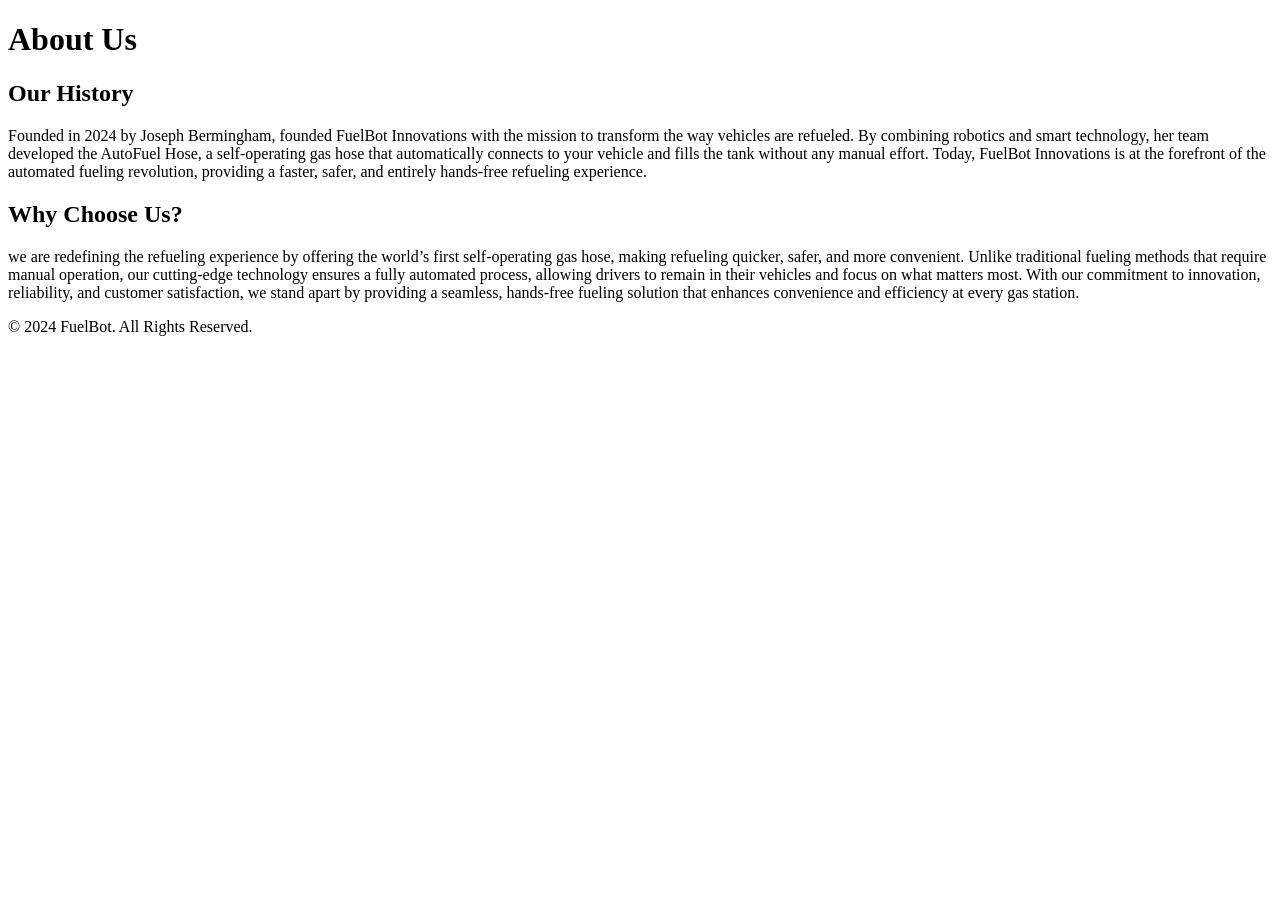
==== index.html @ 7c068c93 "Update and rename index.txt to index.html" ====
<!DOCTYPE html>
<html lang="en">
<head>
    <meta charset="UTF-8">
    <meta name="viewport" content="width=device-width, initial-scale=1.0">
    <title>About Us - Your Company</title>
    <link rel="stylesheet" href="styles.css"> <!-- Link to external CSS -->
</head>
<body>
    <header>
        <h1>About Us</h1>
    </header>

    <section id="history">
        <h2>Our History</h2>
        <p>Founded in 2024 by Joseph Bermingham, founded FuelBot Innovations with the mission to transform the way vehicles are refueled. By combining robotics and smart technology, her team developed the AutoFuel Hose, a self-operating gas hose that automatically connects to your vehicle and fills the tank without any manual effort. Today, FuelBot Innovations is at the forefront of the automated fueling revolution, providing a faster, safer, and entirely hands-free refueling experience.</p>
    </section>

    <section id="why-use-us">
        <h2>Why Choose Us?</h2>
        <p>we are redefining the refueling experience by offering the world’s first self-operating gas hose, making refueling quicker, safer, and more convenient. Unlike traditional fueling methods that require manual operation, our cutting-edge technology ensures a fully automated process, allowing drivers to remain in their vehicles and focus on what matters most. With our commitment to innovation, reliability, and customer satisfaction, we stand apart by providing a seamless, hands-free fueling solution that enhances convenience and efficiency at every gas station.</p>
    </section>

    <footer>
        <p>&copy; 2024 FuelBot. All Rights Reserved.</p>
    </footer>
</body>
</html>
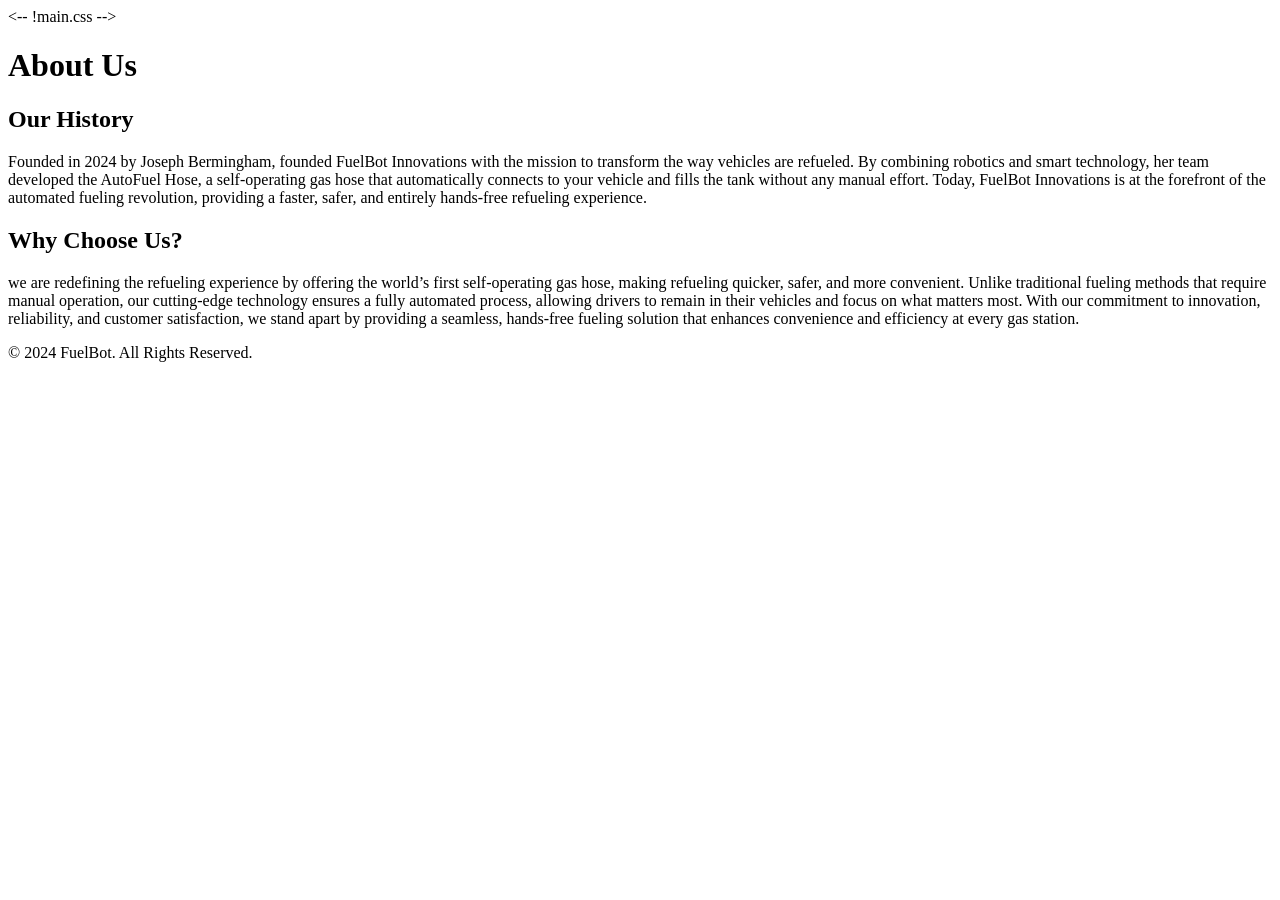
==== commit 155633de: "Update index.html" ====
--- a/index.html
+++ b/index.html
@@ -4,7 +4,8 @@
     <meta charset="UTF-8">
     <meta name="viewport" content="width=device-width, initial-scale=1.0">
     <title>About Us - Your Company</title>
-    <link rel="stylesheet" href="styles.css"> <!-- Link to external CSS -->
+    <link rel="stylesheet" href="styles.css"> <-- !main.css -->
+        
 </head>
 <body>
     <header>
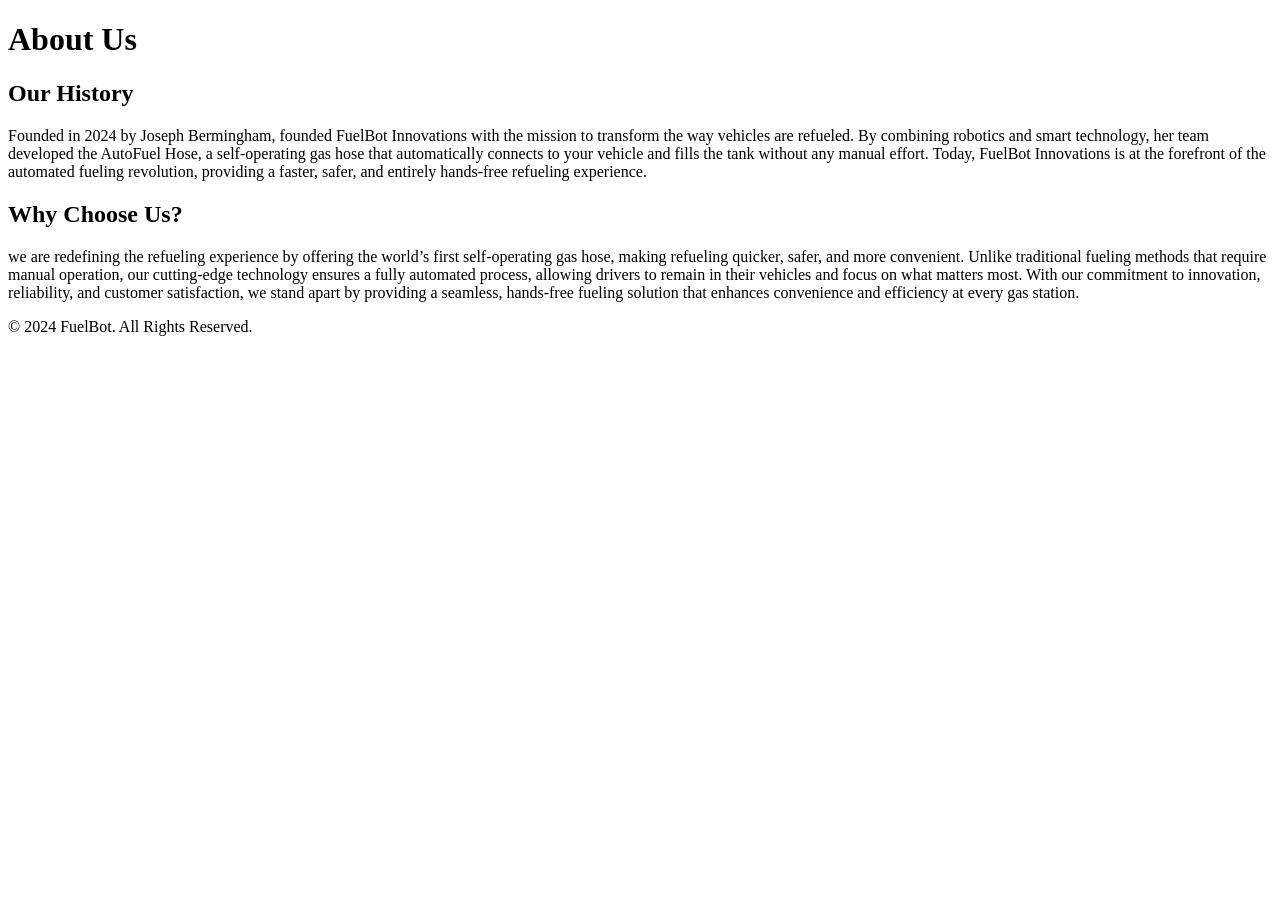
==== commit 340cd7df: "Update index.html" ====
--- a/index.html
+++ b/index.html
@@ -4,7 +4,8 @@
     <meta charset="UTF-8">
     <meta name="viewport" content="width=device-width, initial-scale=1.0">
     <title>About Us - Your Company</title>
-    <link rel="stylesheet" href="styles.css"> <-- !main.css -->
+    <link rel="stylesheet" href="styles.css"> <main.css>
+    
         
 </head>
 <body>
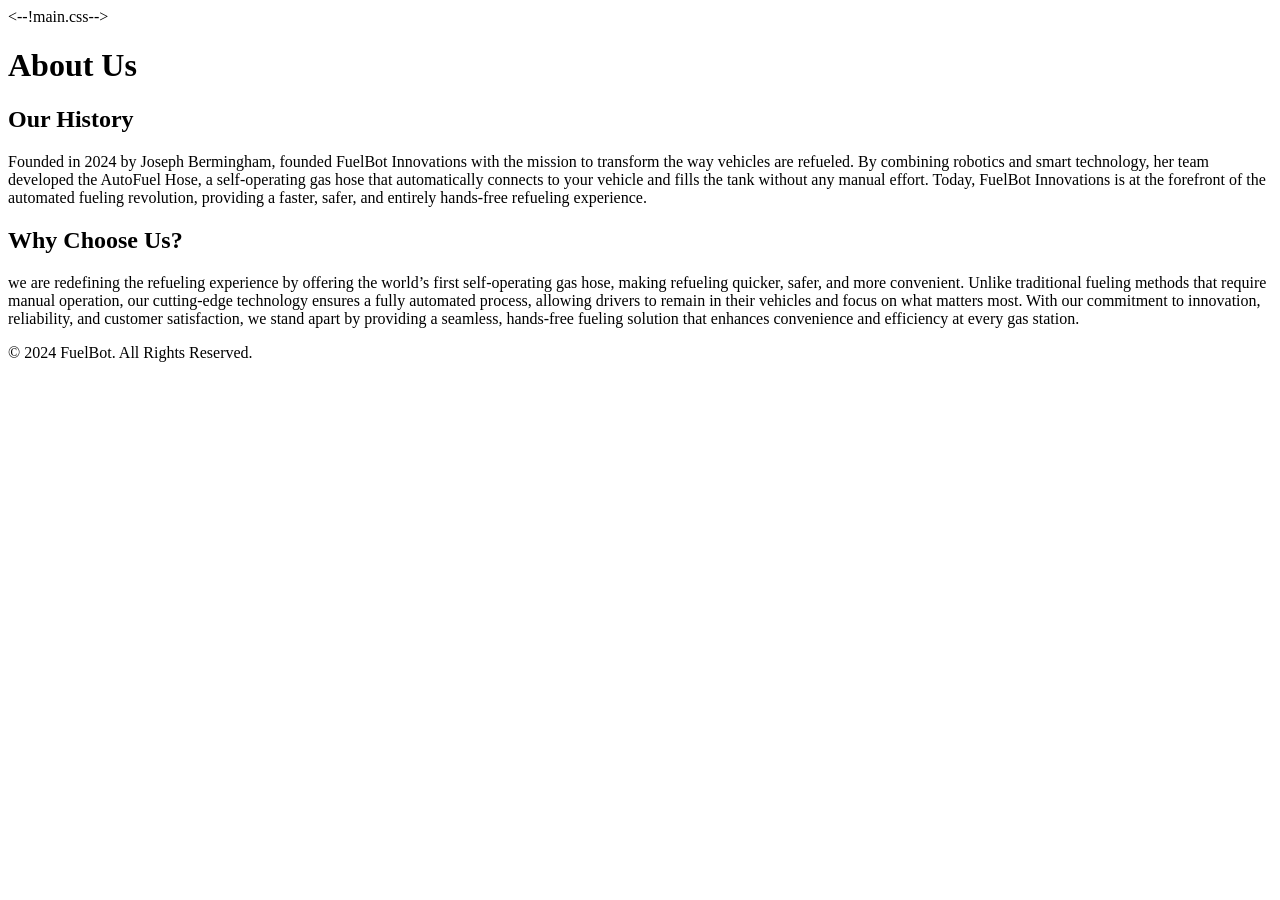
==== commit fe95c63c: "Update index.html" ====
--- a/index.html
+++ b/index.html
@@ -4,7 +4,7 @@
     <meta charset="UTF-8">
     <meta name="viewport" content="width=device-width, initial-scale=1.0">
     <title>About Us - Your Company</title>
-    <link rel="stylesheet" href="styles.css"> <main.css>
+    <link rel="stylesheet" href="styles.css"> <--!main.css-->
     
         
 </head>
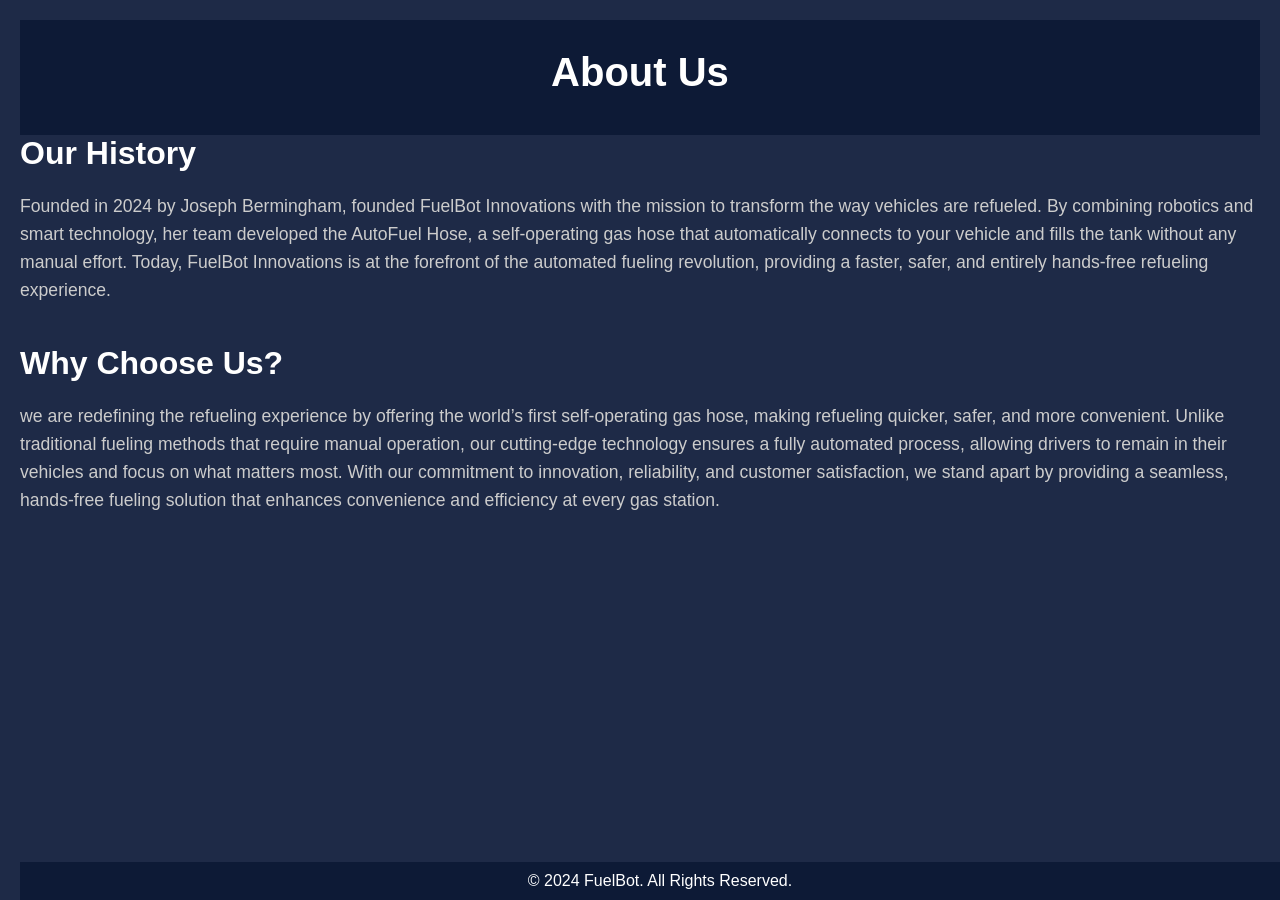
==== commit 1d6cc388: "Update index.html" ====
--- a/index.html
+++ b/index.html
@@ -4,7 +4,8 @@
     <meta charset="UTF-8">
     <meta name="viewport" content="width=device-width, initial-scale=1.0">
     <title>About Us - Your Company</title>
-    <link rel="stylesheet" href="styles.css"> <--!main.css-->
+<link rel="stylesheet" href="styles.css"> <!-- main.css -->
+
     
         
 </head>
--- a/styles.css
+++ b/styles.css
@@ -0,0 +1,96 @@
+/* Reset default styles */
+* {
+  margin: 0;
+  padding: 0;
+  box-sizing: border-box;
+}
+
+/* Body Styling */
+body {
+  font-family: Arial, sans-serif;
+  background-color: #1e2a47; /* Dark blue background */
+  color: #fff; /* White text */
+  padding: 20px;
+}
+
+/* Header Styling */
+header {
+  background-color: #0d1a36; /* Darker blue for header */
+  color: #fff;
+  text-align: center;
+  padding: 30px;
+}
+
+header h1 {
+  font-size: 2.5rem;
+  margin-bottom: 10px;
+}
+
+header p {
+  font-size: 1.2rem;
+  color: #b0b0b0; /* Light gray for subtext */
+}
+
+/* Navigation Styling */
+nav {
+  text-align: center;
+  margin-top: 20px;
+}
+
+nav a {
+  color: #fff;
+  text-decoration: none;
+  padding: 10px 20px;
+  margin: 0 10px;
+  background-color: #243b65; /* Lighter blue button */
+  border-radius: 5px;
+  transition: background-color 0.3s;
+}
+
+nav a:hover {
+  background-color: #1b2c4d; /* Darker blue on hover */
+}
+
+/* Main Content Styling */
+main {
+  margin-top: 40px;
+}
+
+/* Section Styling */
+section {
+  margin-bottom: 40px;
+}
+
+section h2 {
+  font-size: 2rem;
+  color: #fff;
+  margin-bottom: 20px;
+}
+
+section p {
+  font-size: 1.1rem;
+  color: #ccc; /* Light gray text */
+  line-height: 1.6;
+}
+
+/* Footer Styling */
+footer {
+  text-align: center;
+  background-color: #0d1a36;
+  color: #fff;
+  padding: 10px;
+  position: fixed;
+  width: 100%;
+  bottom: 0;
+}
+
+footer p {
+  font-size: 1rem;
+}
+
+/* Image Styling */
+img {
+  max-width: 100%;
+  height: auto;
+  border-radius: 5px;
+}
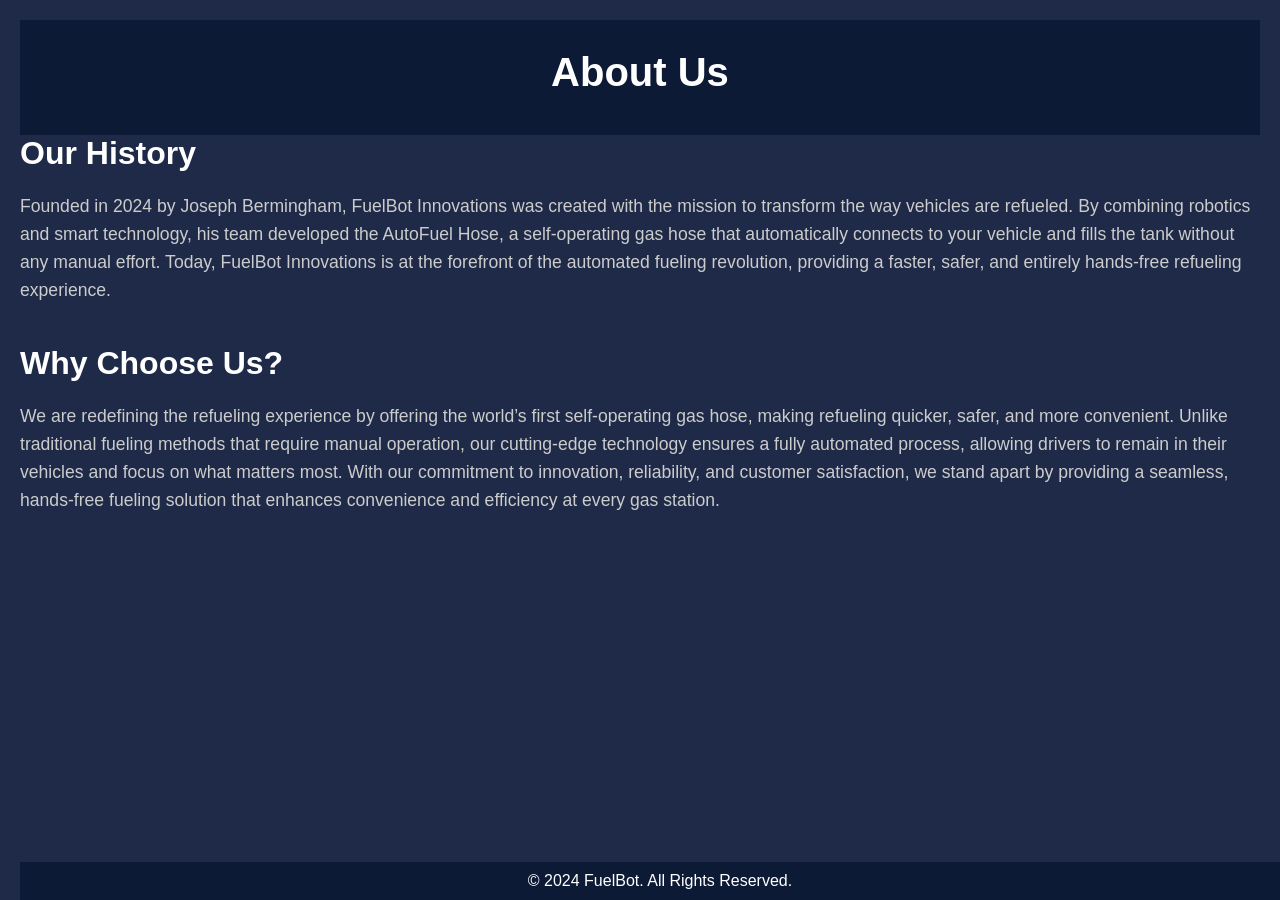
==== commit dd4ed1e0: "Update index.html" ====
--- a/index.html
+++ b/index.html
@@ -5,9 +5,6 @@
     <meta name="viewport" content="width=device-width, initial-scale=1.0">
     <title>About Us - Your Company</title>
 <link rel="stylesheet" href="styles.css"> <!-- main.css -->
-
-    
-        
 </head>
 <body>
     <header>
@@ -16,12 +13,12 @@
 
     <section id="history">
         <h2>Our History</h2>
-        <p>Founded in 2024 by Joseph Bermingham, founded FuelBot Innovations with the mission to transform the way vehicles are refueled. By combining robotics and smart technology, her team developed the AutoFuel Hose, a self-operating gas hose that automatically connects to your vehicle and fills the tank without any manual effort. Today, FuelBot Innovations is at the forefront of the automated fueling revolution, providing a faster, safer, and entirely hands-free refueling experience.</p>
+        <p>Founded in 2024 by Joseph Bermingham, FuelBot Innovations was created with the mission to transform the way vehicles are refueled. By combining robotics and smart technology, his team developed the AutoFuel Hose, a self-operating gas hose that automatically connects to your vehicle and fills the tank without any manual effort. Today, FuelBot Innovations is at the forefront of the automated fueling revolution, providing a faster, safer, and entirely hands-free refueling experience.</p>
     </section>
 
     <section id="why-use-us">
         <h2>Why Choose Us?</h2>
-        <p>we are redefining the refueling experience by offering the world’s first self-operating gas hose, making refueling quicker, safer, and more convenient. Unlike traditional fueling methods that require manual operation, our cutting-edge technology ensures a fully automated process, allowing drivers to remain in their vehicles and focus on what matters most. With our commitment to innovation, reliability, and customer satisfaction, we stand apart by providing a seamless, hands-free fueling solution that enhances convenience and efficiency at every gas station.</p>
+        <p>We are redefining the refueling experience by offering the world’s first self-operating gas hose, making refueling quicker, safer, and more convenient. Unlike traditional fueling methods that require manual operation, our cutting-edge technology ensures a fully automated process, allowing drivers to remain in their vehicles and focus on what matters most. With our commitment to innovation, reliability, and customer satisfaction, we stand apart by providing a seamless, hands-free fueling solution that enhances convenience and efficiency at every gas station.</p>
     </section>
 
     <footer>
@@ -29,3 +26,5 @@
     </footer>
 </body>
 </html>
+    
+        
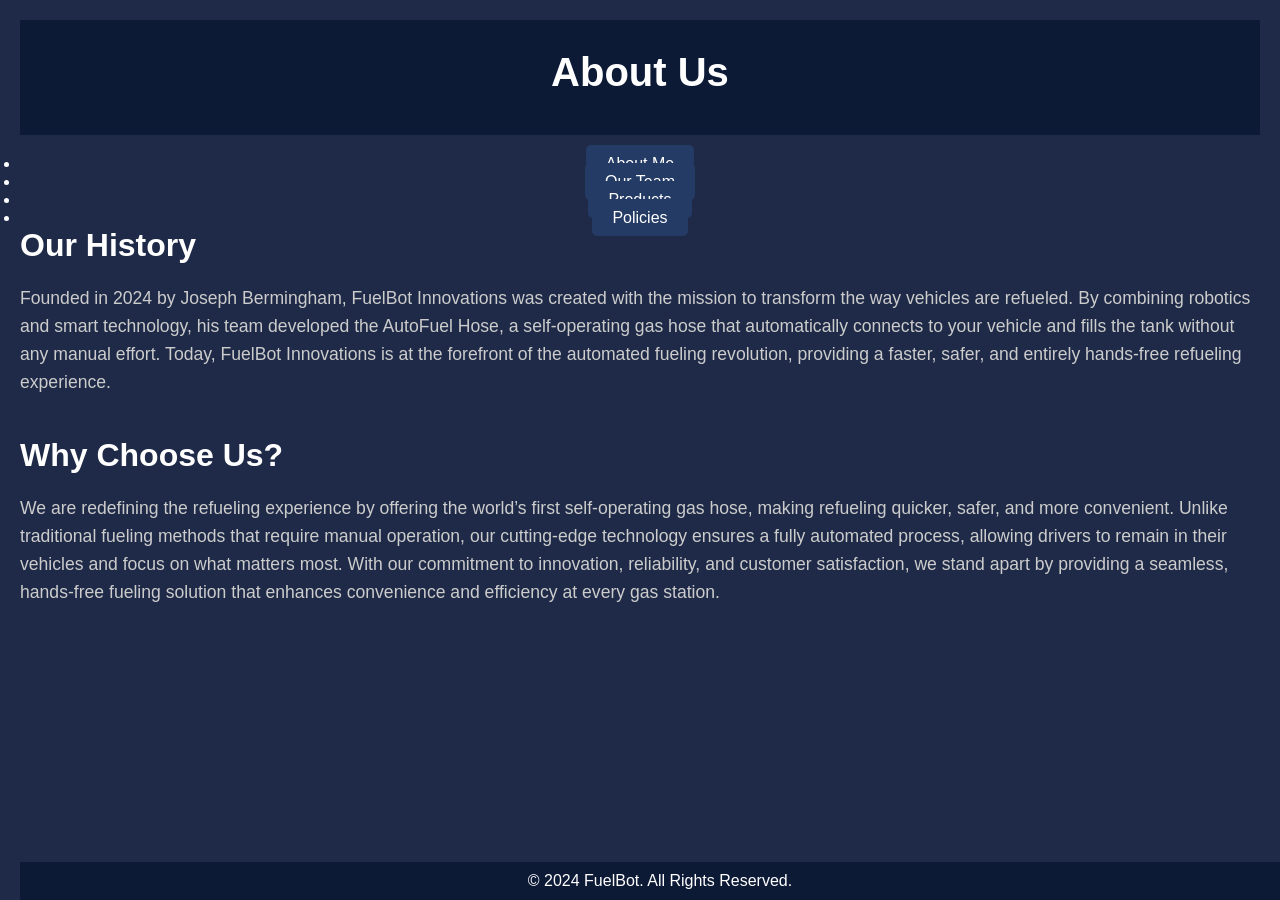
==== commit 192ec95b: "Update index.html" ====
--- a/index.html
+++ b/index.html
@@ -9,7 +9,16 @@
 <body>
     <header>
         <h1>About Us</h1>
-    </header>
+    </header><nav>
+              <ul>            
+	              <li><a href="index.html">About Me</a></li>            	
+                <li><a href="Employees.html">Our Team</a></li>            	
+                <li><a href="products.html">Products</a></li>            	
+                <li><a href="policies.html">Policies</a></li>            	
+                      	
+              </ul>
+            </nav>
+
 
     <section id="history">
         <h2>Our History</h2>
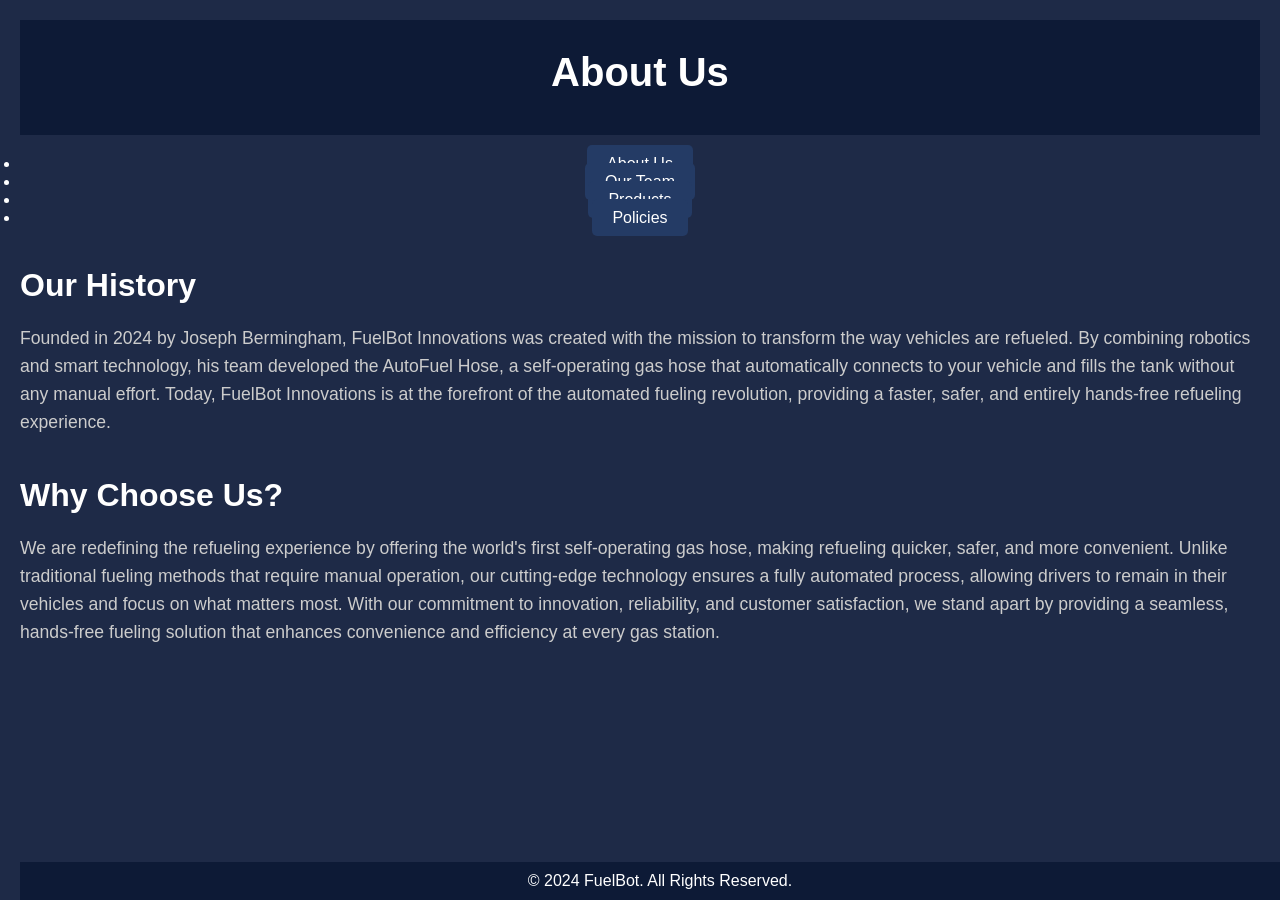
==== commit 67656e7b: "Update index.html" ====
--- a/index.html
+++ b/index.html
@@ -4,36 +4,38 @@
     <meta charset="UTF-8">
     <meta name="viewport" content="width=device-width, initial-scale=1.0">
     <title>About Us - Your Company</title>
-<link rel="stylesheet" href="styles.css"> <!-- main.css -->
+    <link rel="stylesheet" href="styles.css"> <!-- main.css -->
 </head>
 <body>
     <header>
         <h1>About Us</h1>
-    </header><nav>
-              <ul>            
-	              <li><a href="index.html">About Me</a></li>            	
-                <li><a href="Employees.html">Our Team</a></li>            	
-                <li><a href="products.html">Products</a></li>            	
-                <li><a href="policies.html">Policies</a></li>            	
-                      	
-              </ul>
-            </nav>
+    </header>
 
+    <nav>
+        <ul>
+            <li><a href="index.html" title="Learn more about our company">About Us</a></li>
+            <li><a href="Employees.html" title="Meet our team">Our Team</a></li>
+            <li><a href="products.html" title="Browse our products">Products</a></li>
+            <li><a href="policies.html" title="Read our policies">Policies</a></li>
+        </ul>
+    </nav>
 
-    <section id="history">
-        <h2>Our History</h2>
-        <p>Founded in 2024 by Joseph Bermingham, FuelBot Innovations was created with the mission to transform the way vehicles are refueled. By combining robotics and smart technology, his team developed the AutoFuel Hose, a self-operating gas hose that automatically connects to your vehicle and fills the tank without any manual effort. Today, FuelBot Innovations is at the forefront of the automated fueling revolution, providing a faster, safer, and entirely hands-free refueling experience.</p>
-    </section>
+    <main>
+        <section id="history">
+            <h2>Our History</h2>
+            <p>Founded in 2024 by Joseph Bermingham, FuelBot Innovations was created with the mission to transform the way vehicles are refueled. By combining robotics and smart technology, his team developed the AutoFuel Hose, a self-operating gas hose that automatically connects to your vehicle and fills the tank without any manual effort. Today, FuelBot Innovations is at the forefront of the automated fueling revolution, providing a faster, safer, and entirely hands-free refueling experience.</p>
+        </section>
 
-    <section id="why-use-us">
-        <h2>Why Choose Us?</h2>
-        <p>We are redefining the refueling experience by offering the world’s first self-operating gas hose, making refueling quicker, safer, and more convenient. Unlike traditional fueling methods that require manual operation, our cutting-edge technology ensures a fully automated process, allowing drivers to remain in their vehicles and focus on what matters most. With our commitment to innovation, reliability, and customer satisfaction, we stand apart by providing a seamless, hands-free fueling solution that enhances convenience and efficiency at every gas station.</p>
-    </section>
+        <section id="why-use-us">
+            <h2>Why Choose Us?</h2>
+            <p>We are redefining the refueling experience by offering the world's first self-operating gas hose, making refueling quicker, safer, and more convenient. Unlike traditional fueling methods that require manual operation, our cutting-edge technology ensures a fully automated process, allowing drivers to remain in their vehicles and focus on what matters most. With our commitment to innovation, reliability, and customer satisfaction, we stand apart by providing a seamless, hands-free fueling solution that enhances convenience and efficiency at every gas station.</p>
+        </section>
+    </main>
 
     <footer>
         <p>&copy; 2024 FuelBot. All Rights Reserved.</p>
     </footer>
 </body>
 </html>
-    
+
         
